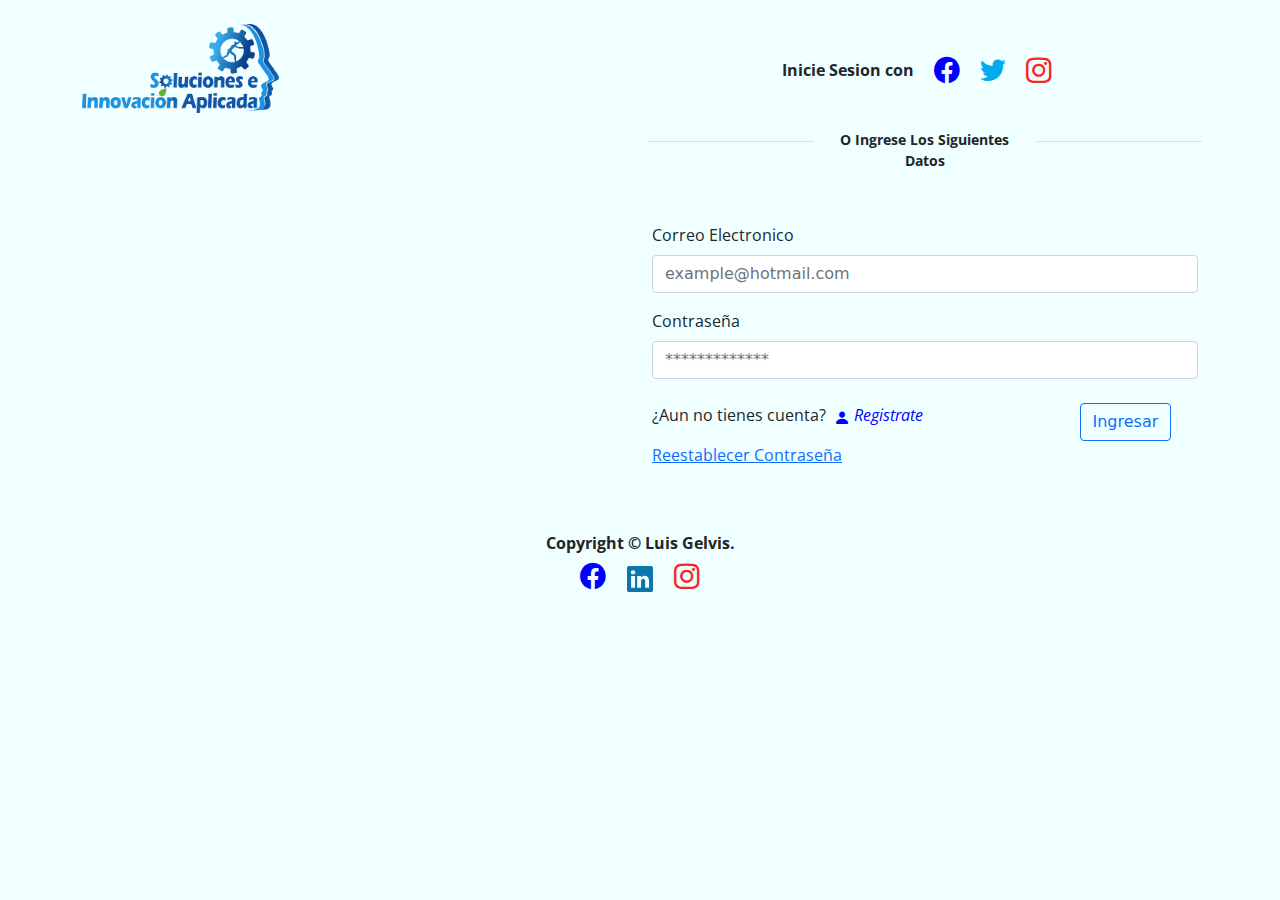
==== login.html @ 035e2dec "nuevos cambios" ====
<!DOCTYPE html>
<html lang="en">

<head>
    <meta charset="UTF-8">
    <meta name="viewport" content="width=device-width, initial-scale=1.0">
    <title>Login</title>

    <!--Estilos css -->
    <link rel="stylesheet" href="./vista/css/bootstrap/bootstrap.css">
    <link rel="stylesheet" href="./vista/css/style/estilos.css">
    <link rel="stylesheet" href="./vista/font/bootstrap-icons.css">

    <!--Estilos de letra-->
    <link rel="preconnect" href="https://fonts.gstatic.com">
    <link href="https://fonts.googleapis.com/css2?family=Open+Sans:ital,wght@1,300&display=swap" rel="stylesheet">

</head>

<body>

    <!-- Encabezado de la pagina-->
    <div class="container pt-4">
        <div class="row align-items-start">
            <div class="col-sm-12 col-md-6 col-lg-6">
                <img src="./vista/img/unnamed.png" class="img-fluid img" alt="">
            </div>
            <div class="col-sm-12 col-md-6 col-lg-6 text-center">
                <div class="pt-4">
                    <p class="encabezado">Inicie Sesion con
                        <i class="bi bi-facebook px-3 icon-facebook"></i>
                        <i class="bi bi-twitter icon-twitter"></i>
                        <i class="bi bi-instagram px-3 icon-instagram"></i>
                    </p>
                </div>

            </div>
        </div>
    </div>

    <!--Cuerpo de la pagina-->
    <div class="container pt-3">
        <div class="row align-items-start">
            <!--Inicio Imagen -->
            <div class="col-sm-12 col-md-6 col-lg-6">
                <img src="https://i.imgur.com/uNGdWHi.png" class="img-fluid rounded" alt="">
            </div>
            <!--Fin de imagen-->
            <div class="col-sm-12 col-md-6 col-lg-6">
                <!--Inicio de linea-->
                <div class="row px-2 mb-1">
                    <div class="linea"></div><small class="o text-center">O Ingrese Los Siguientes Datos</small>
                    <div class="linea"></div>
                </div>
                <!--Fin de la linea-->
                <div class="mb-3 pt-5">
                    <label for="exampleFormControlInput1" class="form-label">Correo Electronico</label>
                    <input type="email" class="form-control" id="exampleFormControlInput1"
                        placeholder="example@hotmail.com">
                </div>
                <div class="mb-3">
                    <label for="exampleFormControlInput2" class="form-label">Contraseña</label>
                    <input type="password" class="form-control" id="exampleFormControlInput2"
                        placeholder="*************">
                </div>

                <div class="row justify-content-between pt-2">
                    <div class="col-sm-9 col-md-12 col-lg-9">
                        <p>¿Aun no tienes cuenta?
                            <a href="http://" class="registro">
                                <i class="bi bi-person-fill px-1"> Registrate</i>
                            </a>
                        </p>
                        <a href="http://">
                            <p>Reestablecer Contraseña</p>
                        </a>
                    </div>
                    <div class="col-sm-3 col-md-12 col-lg-3">
                        <button type="button" class="btn btn-outline-primary">Ingresar</button>
                    </div>
                </div>
            </div>
        </div>
    </div>
    </div>

    <!--Pie de pagina-->
    <footer class="pt-5 text-center">
        <div class="container-fluid">
            <div class="row">
                <div class="col-12">
                    <small class="ml-4 ml-sm-5 mb-2 footer">Copyright &copy; Luis Gelvis.</small>
                </div>
                <div class="col-12">
                    <i class="bi bi-facebook px-3 icon-facebook"></i>
                    <svg xmlns="http://www.w3.org/2000/svg" width="26" height="26" fill="currentColor"
                        class="bi bi-linkedin icon-linkedin" viewBox="0 0 16 16">
                        <path fill-rule="evenodd"
                            d="M0 1.146C0 .513.526 0 1.175 0h13.65C15.474 0 16 .513 16 1.146v13.708c0 .633-.526 1.146-1.175 1.146H1.175C.526 16 0 15.487 0 14.854V1.146zm4.943 12.248V6.169H2.542v7.225h2.401zm-1.2-8.212c.837 0 1.358-.554 1.358-1.248-.015-.709-.52-1.248-1.342-1.248-.822 0-1.359.54-1.359 1.248 0 .694.521 1.248 1.327 1.248h.016zm4.908 8.212h-2.4s.03-6.547 0-7.225h2.4v1.023a5.54 5.54 0 0 0-.016.025h.016v-.025c.32-.493.89-1.193 2.165-1.193 1.58 0 2.764 1.033 2.764 3.252v4.143h-2.4V9.529c0-.972-.348-1.634-1.217-1.634-.664 0-1.059.447-1.233.878-.063.154-.079.37-.079.586v4.035z" />
                    </svg>
                    <i class="bi bi-instagram px-3 icon-instagram"></i>
                </div>
            </div>
        </div>
    </footer>

</body>

</html>
---- vista/css/style/estilos.css ----
body {
  background-color: azure;
}
p,
small,
label {
  font-family: "Open Sans";
}
.img {
  width: 36%;
}

.encabezado {
  font-weight: bolder;
}

.icon-facebook {
  color: blue;
  font-size: 1.6em;
}

.icon-twitter {
  color: #00acee;
  font-size: 1.6em;
}

.icon-instagram {
  color: #f62626;
  font-size: 1.6em;
}

.icon-linkedin {
  color: #0e76a8;
}

.linea {
  height: 1px;
  width: 30%;
  background-color: #e0e0e0;
  margin-top: 12px;
}
.o {
  width: 40%;
  font-weight: bold;
}

.registro {
  text-decoration: none;
  color: blue;
}

.footer {
  font-weight: bold;
  font-size: 16px;
}
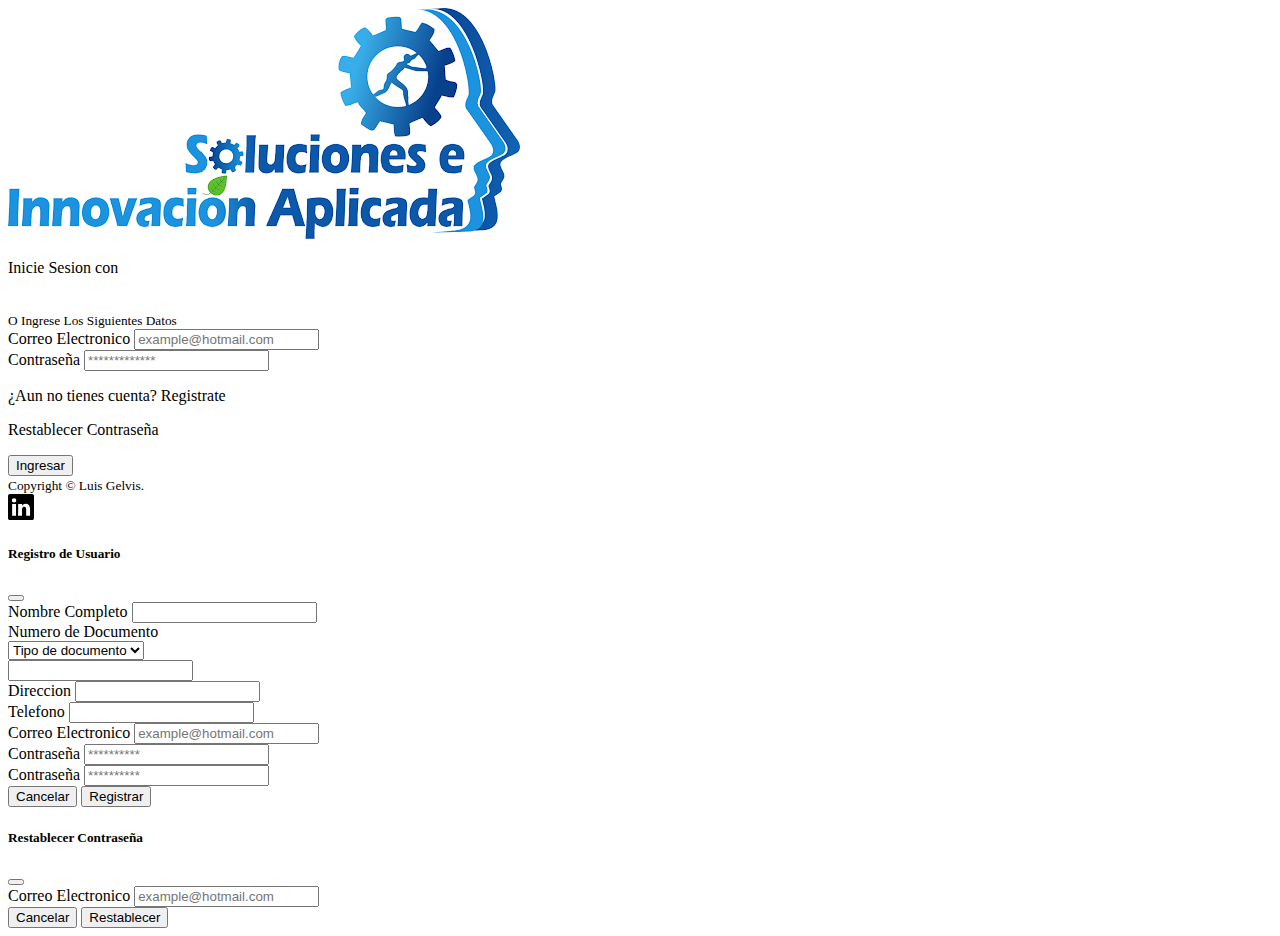
==== commit 8fa51d79: "cambios nuevos" ====
--- a/login.html
+++ b/login.html
@@ -7,13 +7,17 @@
     <title>Login</title>
 
     <!--Estilos css -->
-    <link rel="stylesheet" href="./vista/css/bootstrap/bootstrap.css">
-    <link rel="stylesheet" href="./vista/css/style/estilos.css">
-    <link rel="stylesheet" href="./vista/font/bootstrap-icons.css">
+    <link rel="stylesheet" href="Styles/css/bootstrap/bootstrap.css">
+    <link rel="stylesheet" href="Styles/css/style/estilos.css">
+    <link rel="stylesheet" href="Styles/font/bootstrap-icons.css">
 
     <!--Estilos de letra-->
     <link rel="preconnect" href="https://fonts.gstatic.com">
     <link href="https://fonts.googleapis.com/css2?family=Open+Sans:ital,wght@1,300&display=swap" rel="stylesheet">
+
+    <!--js-->
+    <script src="Styles/js/bootstrap/bootstrap.js"></script>
+    <script src="../../Styles/js/js-modal/modal.js"></script>
 
 </head>
 
@@ -47,38 +51,46 @@
             </div>
             <!--Fin de imagen-->
             <div class="col-sm-12 col-md-6 col-lg-6">
-                <!--Inicio de linea-->
+                <!--Inicio de linea formulario-->
                 <div class="row px-2 mb-1">
                     <div class="linea"></div><small class="o text-center">O Ingrese Los Siguientes Datos</small>
                     <div class="linea"></div>
                 </div>
-                <!--Fin de la linea-->
-                <div class="mb-3 pt-5">
-                    <label for="exampleFormControlInput1" class="form-label">Correo Electronico</label>
-                    <input type="email" class="form-control" id="exampleFormControlInput1"
-                        placeholder="example@hotmail.com">
-                </div>
-                <div class="mb-3">
-                    <label for="exampleFormControlInput2" class="form-label">Contraseña</label>
-                    <input type="password" class="form-control" id="exampleFormControlInput2"
-                        placeholder="*************">
-                </div>
-
-                <div class="row justify-content-between pt-2">
-                    <div class="col-sm-9 col-md-12 col-lg-9">
-                        <p>¿Aun no tienes cuenta?
-                            <a href="http://" class="registro">
-                                <i class="bi bi-person-fill px-1"> Registrate</i>
+                <!--Fin de la linea formulario-->
+
+                <!--Inicio del formulario de session-->
+                <form action="X">
+                    <div class="mb-3 pt-5">
+                        <label for="exampleFormControlInput1" class="form-label">Correo Electronico</label>
+                        <input type="email" class="form-control" id="exampleFormControlInput1"
+                            placeholder="example@hotmail.com">
+                    </div>
+                    <div class="mb-3">
+                        <label for="exampleFormControlInput2" class="form-label">Contraseña</label>
+                        <input type="password" class="form-control" id="exampleFormControlInput2"
+                            placeholder="*************">
+                    </div>
+
+                    <div class="row justify-content-between pt-2">
+                        <div class="col-sm-9 col-md-12 col-lg-9">
+                            <p>¿Aun no tienes cuenta?
+                                <a type="button" class="registro" id="registroUsuario" data-bs-toggle="modal"
+                                    data-bs-target="#regitroUsuario">
+                                    Registrate<i class="bi bi-person-plus px-2"></i>
+                                </a>
+                            </p>
+                            <a type="button" class="restablecer" data-bs-toggle="modal"
+                                data-bs-target="#restablecerPass">
+                                <p>Restablecer Contraseña <i class="bi bi-arrow-counterclockwise"></i></p>
                             </a>
-                        </p>
-                        <a href="http://">
-                            <p>Reestablecer Contraseña</p>
-                        </a>
+                        </div>
+                        <div class="col-sm-3 col-md-12 col-lg-3">
+                            <button type="button" class="btn btn-outline-primary btn-ingresar">Ingresar <i
+                                    class="bi bi-box-arrow-in-right"></i></button>
+                        </div>
                     </div>
-                    <div class="col-sm-3 col-md-12 col-lg-3">
-                        <button type="button" class="btn btn-outline-primary">Ingresar</button>
-                    </div>
-                </div>
+                </form>
+                <!--Fin del formulario de session-->
             </div>
         </div>
     </div>
@@ -103,7 +115,116 @@
             </div>
         </div>
     </footer>
-
+    <!--Fin de pie de pagina-->
+
+    <!--Modal de registro de usuario-->
+    <div class="modal fade" id="#" data-bs-backdrop="static" data-bs-keyboard="false" tabindex="-1"
+        aria-labelledby="registroUsuarioLabel" aria-hidden="true">
+        <div class="modal-dialog">
+            <div class="modal-content">
+                <!--Inidio de header-->
+                <div class="modal-header header-modal">
+                    <h5 class="modal-title" id="registroUsuarioLabel">Registro de Usuario</h5>
+                    <button type="button" class="btn-close" data-bs-dismiss="modal" aria-label="Close"></button>
+                </div>
+                <!--Fin del header de la modal-->
+
+                <!--Inicio del body-->
+                <div class="modal-body">
+                    <form action="">
+                        <div class="mb-3">
+                            <label for="nombreUsuario" class="form-label">Nombre Completo</label>
+                            <input type="text" class="form-control" id="nombreUsuarioModal">
+                        </div>
+                        <div class="mb-3 text-center">
+                            <label for="documentoUsuario" class="form-label ">Numero de Documento</label>
+                            <div class="row">
+                                <div class="col-sm-6">
+                                    <select class="form-select" aria-label="Default select example">
+                                        <option selected>Tipo de documento</option>
+                                        <option value="1">C.C</option>
+                                        <option value="2">C.E</option>
+                                        <option value="3">T.I</option>
+                                    </select>
+                                </div>
+                                <div class="col-sm-6">
+                                    <input type="number" class="form-control" id="documentoUsuarioModal">
+                                </div>
+                            </div>
+                        </div>
+                        <div class="mb-3">
+                            <label for="direccionUsuario" class="form-label">Direccion</label>
+                            <input type="text" class="form-control" id="direccionUsuarioModal">
+                        </div>
+                        <div class="mb-3">
+                            <label for="telefonoUsuario" class="form-label">Telefono</label>
+                            <input type="text" class="form-control" id="telefonoUsuarioModal">
+                        </div>
+                        <div class="mb-3">
+                            <label for="correoUsuario" class="form-label">Correo Electronico</label>
+                            <input type="email" class="form-control" id="correoUsuarioModal"
+                                placeholder="example@hotmail.com">
+                        </div>
+                        <div class="mb-3">
+                            <label for="contrasenaUsuario" class="form-label">Contraseña</label>
+                            <input type="password" class="form-control" id="contrasenaUsuarioModal"
+                                placeholder="**********">
+                        </div>
+                        <div class="mb-3">
+                            <label for="contrasenaUsuario" class="form-label">Contraseña</label>
+                            <input type="password" class="form-control" id="contrasenaUsuarioModal"
+                                placeholder="**********">
+                        </div>
+                    </form>
+                </div>
+                <!--Fin del body-->
+
+                <!--Inicio de footer-->
+                <div class="modal-footer">
+                    <button type="button" class="btn btn-outline-danger btn-cancelar" data-bs-dismiss="modal">Cancelar
+                        <i class="bi bi-x-octagon"></i></button>
+                    <button type="button" class="btn btn-outline-success btn-registrar">Registrar <i
+                            class="bi bi-check2-circle"></i></button>
+                </div>
+            </div>
+        </div>
+    </div>
+    <!--Fin de modal de registro de usuario-->
+
+    <!--Modal de restablecer contraseña-->
+    <div class="modal fade" id="#" data-bs-backdrop="static" data-bs-keyboard="false" tabindex="-1"
+        aria-labelledby="restablecerPassLabel" aria-hidden="true">
+        <div class="modal-dialog">
+            <div class="modal-content">
+                <!--Inidio de header-->
+                <div class="modal-header header-modal">
+                    <h5 class="modal-title" id="registroUsuarioLabel">Restablecer Contraseña</h5>
+                    <button type="button" class="btn-close" data-bs-dismiss="modal" aria-label="Close"></button>
+                </div>
+                <!--Fin del header de la modal-->
+
+                <!--Inicio del body-->
+                <div class="modal-body">
+                    <form action="">
+                        <div class="mb-3">
+                            <label for="correoUsuario" class="form-label">Correo Electronico</label>
+                            <input type="email" class="form-control" id="correoUsuarioModal"
+                                placeholder="example@hotmail.com">
+                        </div>
+                    </form>
+                </div>
+                <!--Fin del body-->
+
+                <!--Inicio de footer-->
+                <div class="modal-footer">
+                    <button type="button" class="btn btn-outline-danger btn-cancelar" data-bs-dismiss="modal">Cancelar
+                        <i class="bi bi-x-octagon"></i></button>
+                    <button type="button" class="btn btn-outline-success btn-registrar">Restablecer <i
+                            class="bi bi-check2-circle"></i></button>
+                </div>
+            </div>
+        </div>
+    </div>
 </body>
 
 </html>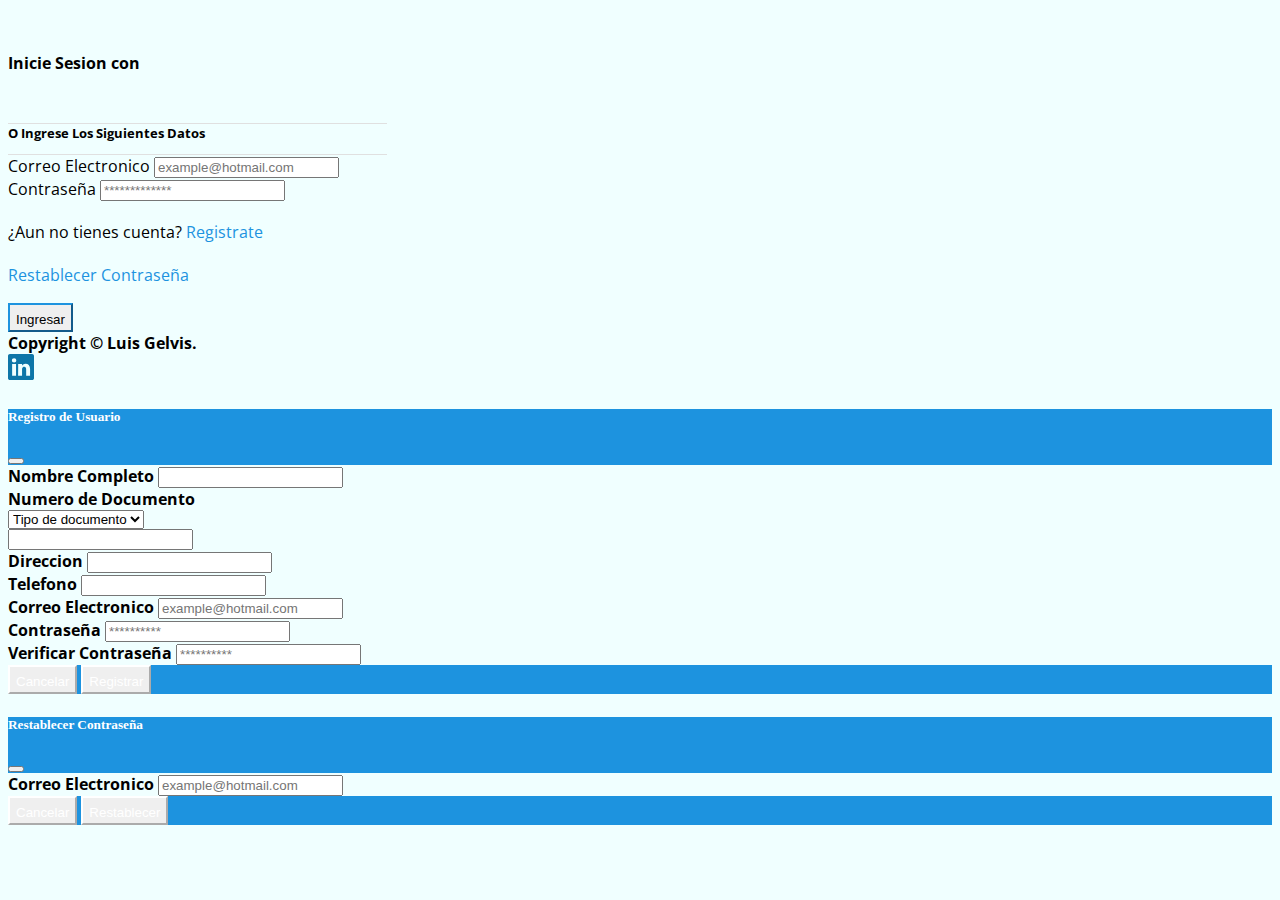
==== commit bb20c9fe: "validacion de usuario nuevo" ====
--- a/login.html
+++ b/login.html
@@ -17,7 +17,7 @@
 
     <!--js-->
     <script src="Styles/js/bootstrap/bootstrap.js"></script>
-    <script src="../../Styles/js/js-modal/modal.js"></script>
+    <script src="./Styles/js/validaciones/login.js"></script>
 
 </head>
 
@@ -27,7 +27,7 @@
     <div class="container pt-4">
         <div class="row align-items-start">
             <div class="col-sm-12 col-md-6 col-lg-6">
-                <img src="./vista/img/unnamed.png" class="img-fluid img" alt="">
+                <img src="./Styles/img/unnamed.png" class="img-fluid img" alt="">
             </div>
             <div class="col-sm-12 col-md-6 col-lg-6 text-center">
                 <div class="pt-4">
@@ -118,7 +118,7 @@
     <!--Fin de pie de pagina-->
 
     <!--Modal de registro de usuario-->
-    <div class="modal fade" id="#" data-bs-backdrop="static" data-bs-keyboard="false" tabindex="-1"
+    <div class="modal fade" id="regitroUsuario" data-bs-backdrop="static" data-bs-keyboard="false" tabindex="-1"
         aria-labelledby="registroUsuarioLabel" aria-hidden="true">
         <div class="modal-dialog">
             <div class="modal-content">
@@ -171,9 +171,16 @@
                                 placeholder="**********">
                         </div>
                         <div class="mb-3">
-                            <label for="contrasenaUsuario" class="form-label">Contraseña</label>
-                            <input type="password" class="form-control" id="contrasenaUsuarioModal"
-                                placeholder="**********">
+                            <label for="contrasenaUsuario" class="form-label">Verificar
+                                Contraseña</label>
+                            <input type="password" class="form-control" id="verificacionContrasenaModal"
+                                onkeyup="verificarContrasena()" placeholder="**********">
+                            <div class="alert alert-danger ocultar" id="error" role="alert">
+                                No coincide con la contraseña!!!
+                            </div>
+                            <div class="alert alert-info ocultar" id="correcto" role="alert">
+                                Las contraseñas coinciden!!!
+                            </div>
                         </div>
                     </form>
                 </div>
@@ -192,7 +199,7 @@
     <!--Fin de modal de registro de usuario-->
 
     <!--Modal de restablecer contraseña-->
-    <div class="modal fade" id="#" data-bs-backdrop="static" data-bs-keyboard="false" tabindex="-1"
+    <div class="modal fade" id="restablecerPass" data-bs-backdrop="static" data-bs-keyboard="false" tabindex="-1"
         aria-labelledby="restablecerPassLabel" aria-hidden="true">
         <div class="modal-dialog">
             <div class="modal-content">
@@ -208,7 +215,7 @@
                     <form action="">
                         <div class="mb-3">
                             <label for="correoUsuario" class="form-label">Correo Electronico</label>
-                            <input type="email" class="form-control" id="correoUsuarioModal"
+                            <input type="email" class="form-control" id="correoRestablecerModal"
                                 placeholder="example@hotmail.com">
                         </div>
                     </form>
@@ -225,6 +232,8 @@
             </div>
         </div>
     </div>
+
 </body>
 
+
 </html>--- a/Styles/css/style/estilos.css
+++ b/Styles/css/style/estilos.css
@@ -0,0 +1,97 @@
+body {
+  background-color: azure;
+}
+p,
+small,
+label {
+  font-family: "Open Sans";
+}
+i {
+  font-size: 20px;
+}
+.img {
+  width: 36%;
+}
+
+.encabezado {
+  font-weight: bolder;
+}
+
+.icon-facebook {
+  color: #1d93df;
+  font-size: 1.6em;
+}
+
+.icon-twitter {
+  color: #00acee;
+  font-size: 1.6em;
+}
+
+.icon-instagram {
+  color: #f62626;
+  font-size: 1.6em;
+}
+
+.icon-linkedin {
+  color: #0e76a8;
+}
+
+.linea {
+  height: 1px;
+  width: 30%;
+  background-color: #e0e0e0;
+  margin-top: 12px;
+}
+.o {
+  width: 40%;
+  font-weight: bold;
+}
+
+.registro {
+  text-decoration: none;
+  color: #1d93df;
+  font-size: 16px;
+}
+
+.btn-ingresar {
+  border-color: #1d93df;
+}
+
+.btn-ingresar:hover {
+  background-color: #1d93df;
+}
+
+.restablecer {
+  text-decoration: none;
+  color: #1d93df;
+}
+
+.footer {
+  font-weight: bold;
+  font-size: 16px;
+}
+
+.ocultar {
+  display: none;
+}
+
+.mostrar {
+  display: block;
+}
+/* Estilos de la modal de registro de usuario */
+.header-modal,
+.modal-footer {
+  background-color: #1d93df;
+  color: #ffffff;
+}
+
+.btn-cancelar,
+.btn-registrar {
+  color: #ffffff;
+  border-color: #ffffff;
+}
+
+.modal-body {
+  background-color: azure;
+  font-weight: bold;
+}
